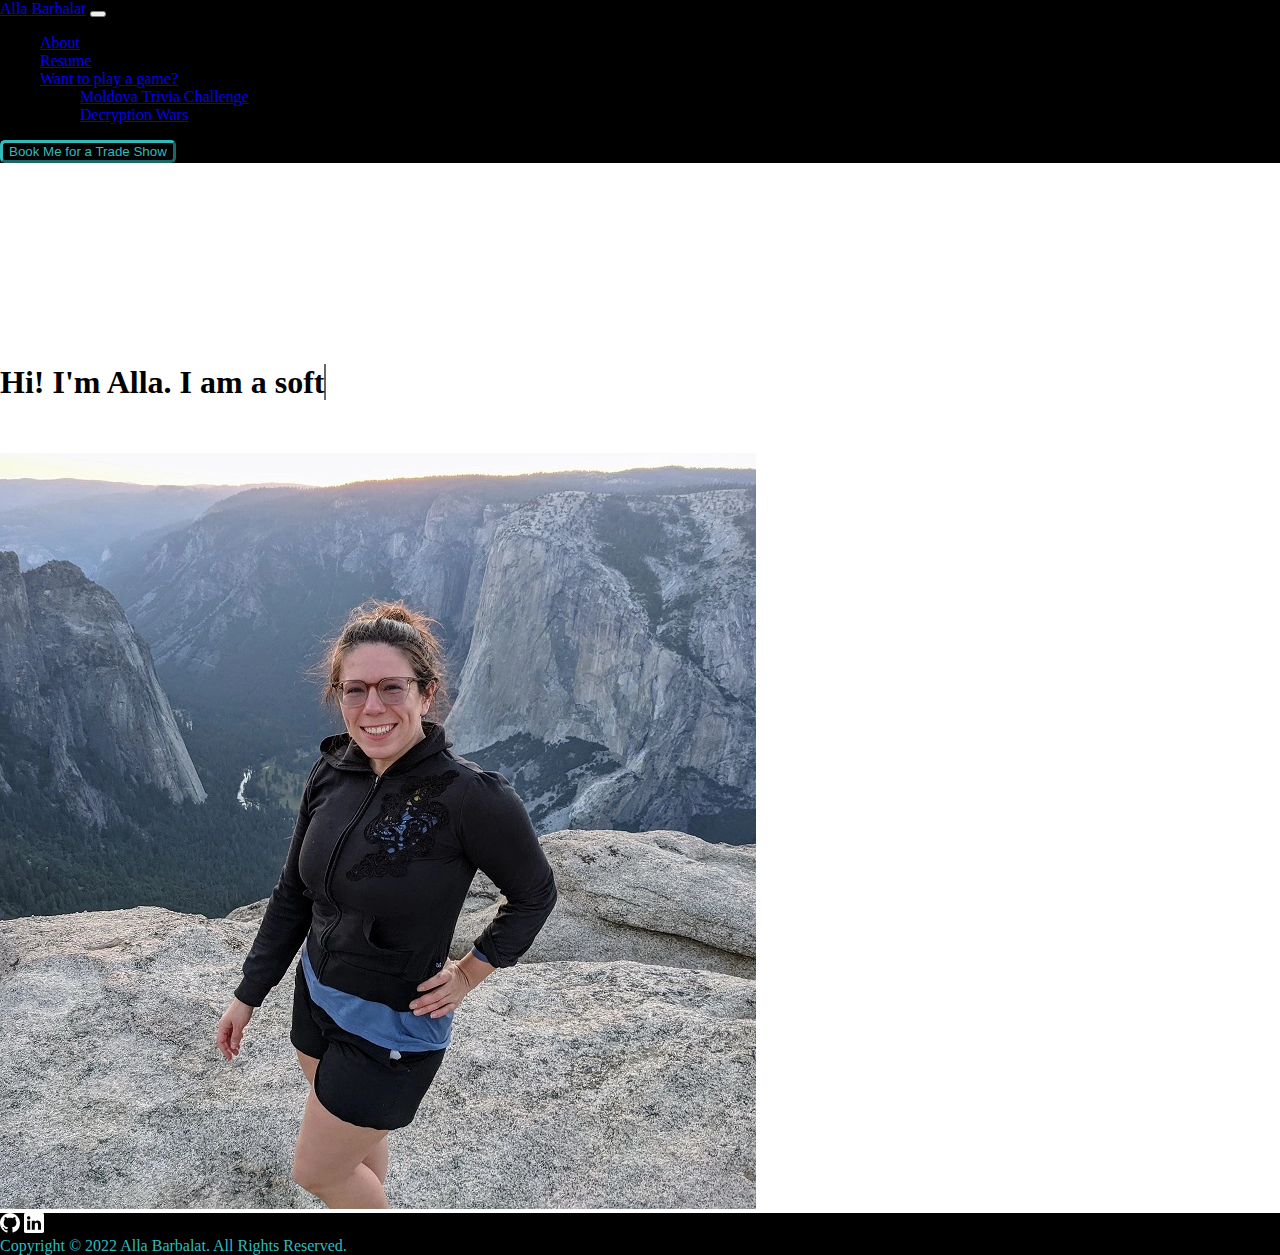
==== index.html @ ff0090ff "state of my personal website as of 10-9-2024" ====
<!DOCTYPE html>

<html lang="en">
    <head>
    <meta charset="utf-8">
    <meta name="viewport" content="width=device-width, initial-scale=1, shrink-to-fit=no">
        <link href="https://cdn.jsdelivr.net/npm/bootstrap@5.0.2/dist/css/bootstrap.min.css" rel="stylesheet" integrity="sha384-EVSTQN3/azprG1Anm3QDgpJLIm9Nao0Yz1ztcQTwFspd3yD65VohhpuuCOmLASjC" crossorigin="anonymous">
        <link href="styles.css" rel="stylesheet">
        <script>
            // credit to SpeckyBoy for the code below, see 'https://speckyboy.com/css-javascript-text-animation-snippets/' //

            var TxtRotate = function(el, toRotate, period) {
                this.toRotate = toRotate;
                this.el = el;
                this.loopNum = 0;
                this.period = parseInt(period, 10) || 2000;
                this.txt = '';
                this.tick();
                this.isDeleting = false;
                };

                TxtRotate.prototype.tick = function() {
                var i = this.loopNum % this.toRotate.length;
                var fullTxt = this.toRotate[i];

            if (this.isDeleting) {
                this.txt = fullTxt.substring(0, this.txt.length - 1);
            } else {
                this.txt = fullTxt.substring(0, this.txt.length + 1);
            }

            this.el.innerHTML = '<span class="wrap">'+this.txt+'</span>';

            var that = this;
            var delta = 300 - Math.random() * 100;

            if (this.isDeleting) { delta /= 2; }

            if (!this.isDeleting && this.txt === fullTxt) {
                delta = this.period;
                this.isDeleting = true;
            } else if (this.isDeleting && this.txt === '') {
                this.isDeleting = false;
                this.loopNum++;
                delta = 500;
            }

            setTimeout(function() {
                that.tick();
            }, delta);
            };

            window.onload = function() {
            var elements = document.getElementsByClassName('txt-rotate');
            for (var i=0; i<elements.length; i++) {
                var toRotate = elements[i].getAttribute('data-rotate');
                var period = elements[i].getAttribute('data-period');
                if (toRotate) {
                new TxtRotate(elements[i], JSON.parse(toRotate), period);
                }
            }
            // INJECT CSS
            var css = document.createElement("style");
            css.type = "text/css";
            css.innerHTML = ".txt-rotate > .wrap { border-right: 0.08em solid #666 }";
            document.body.appendChild(css);
            };

        </script>
        <title>Alla's Page</title>
    </head>
    <body class="d-flex flex-column bg-dark body">
        <nav class="navbar navbar-expand-lg navbar-dark fixed-top">
        <div class="container-fluid">
            <a class="navbar-brand" aria-current="page" href="index.html">Alla Barbalat</a>
            <button class="navbar-toggler" type="button" data-bs-toggle="collapse" data-bs-target="#navbarSupportedContent" aria-controls="navbarSupportedContent" aria-expanded="false" aria-label="Toggle navigation">
            <span class="navbar-toggler-icon"></span>
            </button>
            <div class="collapse navbar-collapse" id="navbarSupportedContent">
            <ul class="navbar-nav me-auto mb-2 mb-lg-0">
                <li class="nav-item">
                <a class="nav-link" href="about.html">About</a>
                </li>
                <li class="nav-item">
                <a class="nav-link" href="resume.html">Resume</a>
                </li>
                <li class="nav-item dropdown">
                <a class="nav-link dropdown-toggle" href="#" id="navbarDropdown" role="button" data-bs-toggle="dropdown" aria-expanded="false">
                    Want to play a game?
                </a>
                <ul class="dropdown-menu" aria-labelledby="navbarDropdown">
                    <li><a class="dropdown-item" href="trivia.html" target="_blank">Moldova Trivia Challenge</a></li>
                    <li><a class="dropdown-item" href="under_construction.html">Decryption Wars</a></li>
                </ul>
                </li>
            </ul>
            <button class="btn-outline-light btn-primary" onclick="location.href='https://www.tradeshowtalent.me';" value="Go to trade show booking site">Book Me for a Trade Show</button>
            </div>
            </div>
        </nav>
        <main class="flex-shrink-0 main">
        <div class="padded bg-dark text-white">
            <div class="container">
            <div class="row align-items-start">
                <div class="container-sm col-md-4 col-sm-6 d-flex align-items-center justify-content-center padded">
                    <div class="container padded extra-padding">
                        <h1> Hi! I'm Alla. I am a
                        <span
                            class="txt-rotate text-wrap"
                            data-period="2000"
                            data-rotate='[ "software engineer in training.", "former attorney.", "tech enthusiast.", "tradeshow spokesmodel.", "dreamer!" ]'></span>
                        </h1>
                    <!--
                    <div class="padded">
                        <button type="button" class="btn btn-dark" data-toggle="button" aria-pressed="false" autocomplete="off">
                         <svg id="running" xmlns="http://www.w3.org/2000/svg" width="20" height="20" fill="white" class="bi bi-file-play" viewBox="0 0 16 16">
                        <path d="M6 10.117V5.883a.5.5 0 0 1 .757-.429l3.528 2.117a.5.5 0 0 1 0 .858l-3.528 2.117a.5.5 0 0 1-.757-.43z"/>
                        <path d="M4 0a2 2 0 0 0-2 2v12a2 2 0 0 0 2 2h8a2 2 0 0 0 2-2V2a2 2 0 0 0-2-2H4zm0 1h8a1 1 0 0 1 1 1v12a1 1 0 0 1-1 1H4a1 1 0 0 1-1-1V2a1 1 0 0 1 1-1z"/>
                        </svg>
                        <svg id="paused" xmlns="http://www.w3.org/2000/svg" width="20" height="20" fill="white" class="bi bi-pause-btn" viewBox="0 0 16 16">
                        <path d="M6.25 5C5.56 5 5 5.56 5 6.25v3.5a1.25 1.25 0 1 0 2.5 0v-3.5C7.5 5.56 6.94 5 6.25 5zm3.5 0c-.69 0-1.25.56-1.25 1.25v3.5a1.25 1.25 0 1 0 2.5 0v-3.5C11 5.56 10.44 5 9.75 5z"/>
                        <path d="M0 4a2 2 0 0 1 2-2h12a2 2 0 0 1 2 2v8a2 2 0 0 1-2 2H2a2 2 0 0 1-2-2V4zm15 0a1 1 0 0 0-1-1H2a1 1 0 0 0-1 1v8a1 1 0 0 0 1 1h12a1 1 0 0 0 1-1V4z"/>
                        </svg>
                        </button>
                    </div>
                    -->
                    </div>
                </div>
                <div class="container col-md-6 col-sm-4">
                    <img class="img-fluid" src="images/Yosemite_3.webp" alt="Smiling woman at Yosemite">
                </div>
                </div>
            </div>
        </div>
        </main>
            <footer class="black-background mt-auto text-center text-white">
                <div class="container p-4">
                    <div class="mb-4">
                <a href="https://github.com/oakal510" target="_blank">
                    <svg xmlns="http://www.w3.org/2000/svg" width="20" height="20" fill=white class="bi bi-github" viewBox="0 0 16 16">
                    <path d="M8 0C3.58 0 0 3.58 0 8c0 3.54 2.29 6.53 5.47 7.59.4.07.55-.17.55-.38 0-.19-.01-.82-.01-1.49-2.01.37-2.53-.49-2.69-.94-.09-.23-.48-.94-.82-1.13-.28-.15-.68-.52-.01-.53.63-.01 1.08.58 1.23.82.72 1.21 1.87.87 2.33.66.07-.52.28-.87.51-1.07-1.78-.2-3.64-.89-3.64-3.95 0-.87.31-1.59.82-2.15-.08-.2-.36-1.02.08-2.12 0 0 .67-.21 2.2.82.64-.18 1.32-.27 2-.27.68 0 1.36.09 2 .27 1.53-1.04 2.2-.82 2.2-.82.44 1.1.16 1.92.08 2.12.51.56.82 1.27.82 2.15 0 3.07-1.87 3.75-3.65 3.95.29.25.54.73.54 1.48 0 1.07-.01 1.93-.01 2.2 0 .21.15.46.55.38A8.012 8.012 0 0 0 16 8c0-4.42-3.58-8-8-8z"/>
                    </svg></a>
                <a href="https://linkedin.com/in/allabarbalat" target="_blank">
                    <svg xmlns="http://www.w3.org/2000/svg" width="20" height="20" fill=white class="bi bi-linkedin" viewBox="0 0 16 16">
                    <path d="M0 1.146C0 .513.526 0 1.175 0h13.65C15.474 0 16 .513 16 1.146v13.708c0 .633-.526 1.146-1.175 1.146H1.175C.526 16 0 15.487 0 14.854V1.146zm4.943 12.248V6.169H2.542v7.225h2.401zm-1.2-8.212c.837 0 1.358-.554 1.358-1.248-.015-.709-.52-1.248-1.342-1.248-.822 0-1.359.54-1.359 1.248 0 .694.521 1.248 1.327 1.248h.016zm4.908 8.212V9.359c0-.216.016-.432.08-.586.173-.431.568-.878 1.232-.878.869 0 1.216.662 1.216 1.634v3.865h2.401V9.25c0-2.22-1.184-3.252-2.764-3.252-1.274 0-1.845.7-2.165 1.193v.025h-.016a5.54 5.54 0 0 1 .016-.025V6.169h-2.4c.03.678 0 7.225 0 7.225h2.4z"/>
                    </svg> </a>
                    </div>
                </div>
                <div class="text-center mt-auto py-3 accent">
                Copyright &#169; 2022 Alla Barbalat. All Rights Reserved.
                </div>
            </footer>
        <script src="https://cdn.jsdelivr.net/npm/bootstrap@5.0.2/dist/js/bootstrap.bundle.min.js" integrity="sha384-MrcW6ZMFYlzcLA8Nl+NtUVF0sA7MsXsP1UyJoMp4YLEuNSfAP+JcXn/tWtIaxVXM" crossorigin="anonymous"></script>

    </body>
</html>
---- styles.css ----
.accent {
    color: #31bbbb;
}

.accent-background {
    background-color: #31bbbb;
    border-radius: 10px;
}

.black-background {
    background-color: black;
}

.body {
    display: flex;
    flex-direction: column;
    margin: 0;
    min-height: 100vh;
}

.btn-primary {
    color: #31bbbb;
    background-color: #000;
    border-radius: 5px;
    border-color: #31bbbb;
    border-width: 3px;
}

.btn-primary:hover {
    color: #000;
    background-color: #31bbbb;
    border-color: #31bbbb;
}

.btn-primary:focus {
    color: #000;
    background-color: #31bbbb;
    border-color: #31bbbb;
}

.extra-padding {
    padding-top: 30px;
    padding-bottom: 30px;
}

.gif-size {
    width: 400px;
    height: auto;
    display: inline-block;
    margin: auto;
  }

.link {
    color: #26867c;
}

.link:hover {
    color: #014d4e;
}

.link:focus {
    color: #014d4e;
}

.list {
    list-style-position: inside;
}

.main {
    flex: 1;
}

.navbar {
    background-color: #000;
}

.padded {
    padding-top: 60px;
}

.thermo-size {
    width: 30px;
    height: auto;
    display: inline-block;
    margin: auto;
  }

@media screen and (prefers-reduced-motion: reduce) {
    #reduceMotionStatus {
      display: block;
      text-align: center;
      font-family: sans-serif;
      font-size: small;
      color: #666;
    }
}
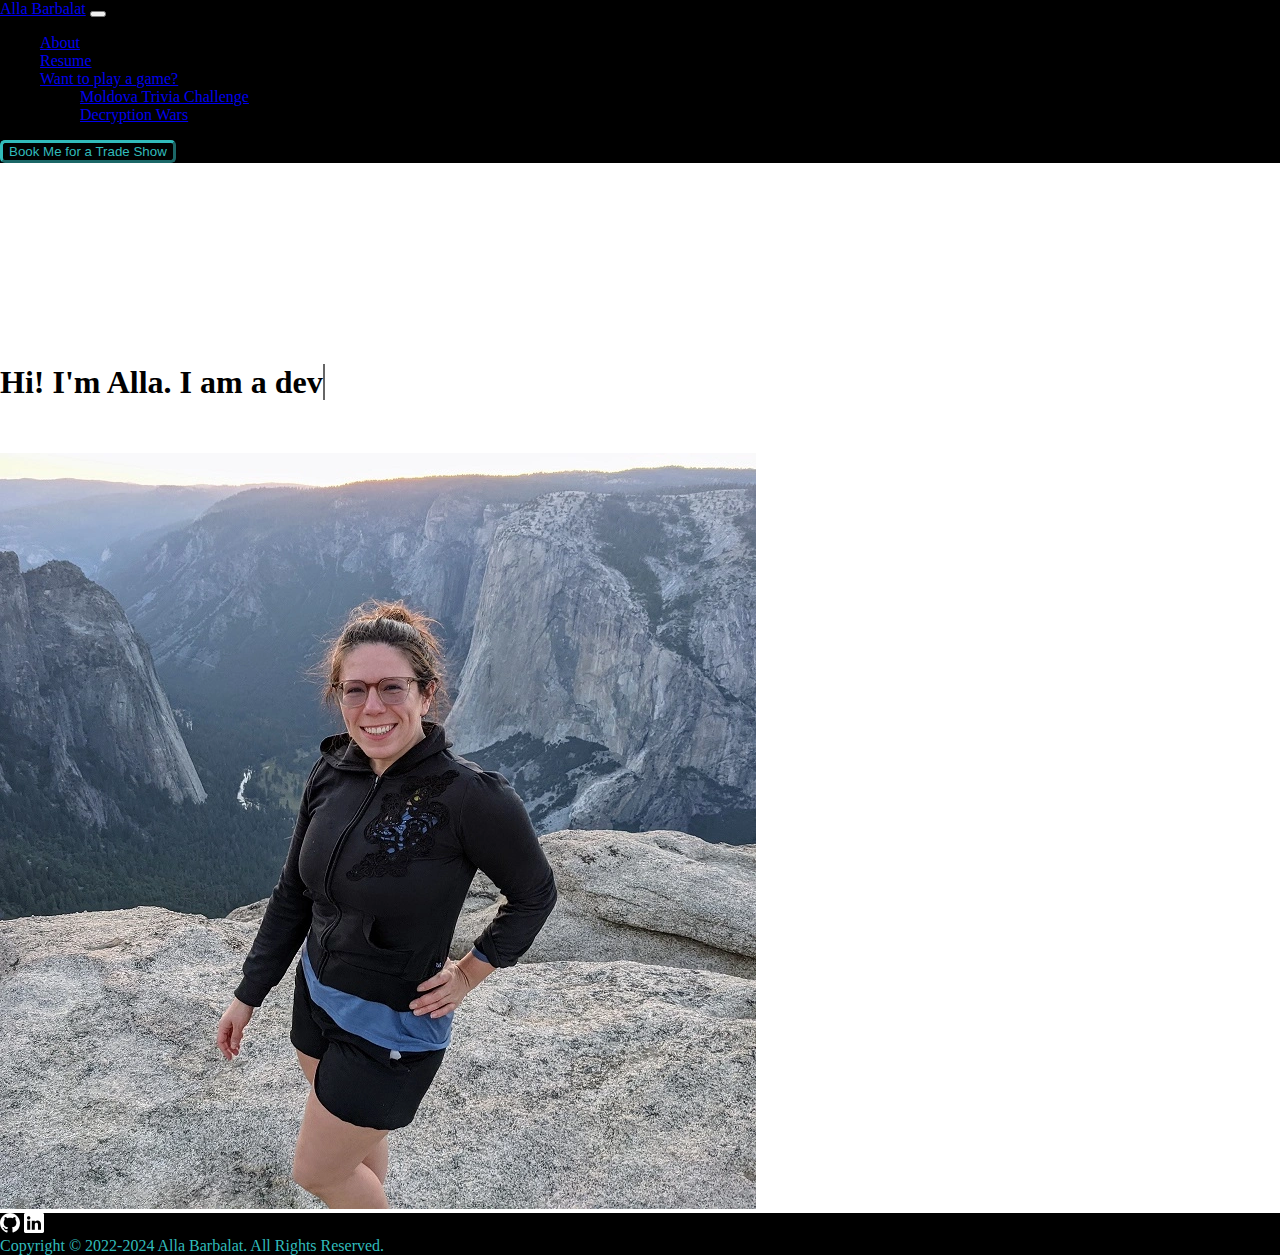
==== commit 2db23ba3: "update to home page animation and delete unused photos" ====
--- a/index.html
+++ b/index.html
@@ -108,7 +108,7 @@
                         <span
                             class="txt-rotate text-wrap"
                             data-period="2000"
-                            data-rotate='[ "software engineer in training.", "former attorney.", "tech enthusiast.", "tradeshow spokesmodel.", "dreamer!" ]'></span>
+                            data-rotate='[ "developer advocate.", "former attorney.", "tech enthusiast.", "tradeshow spokesmodel.", "dreamer!" ]'></span>
                         </h1>
                     <!--
                     <div class="padded">
@@ -147,7 +147,7 @@
                     </div>
                 </div>
                 <div class="text-center mt-auto py-3 accent">
-                Copyright &#169; 2022 Alla Barbalat. All Rights Reserved.
+                Copyright &#169; 2022-2024 Alla Barbalat. All Rights Reserved.
                 </div>
             </footer>
         <script src="https://cdn.jsdelivr.net/npm/bootstrap@5.0.2/dist/js/bootstrap.bundle.min.js" integrity="sha384-MrcW6ZMFYlzcLA8Nl+NtUVF0sA7MsXsP1UyJoMp4YLEuNSfAP+JcXn/tWtIaxVXM" crossorigin="anonymous"></script>
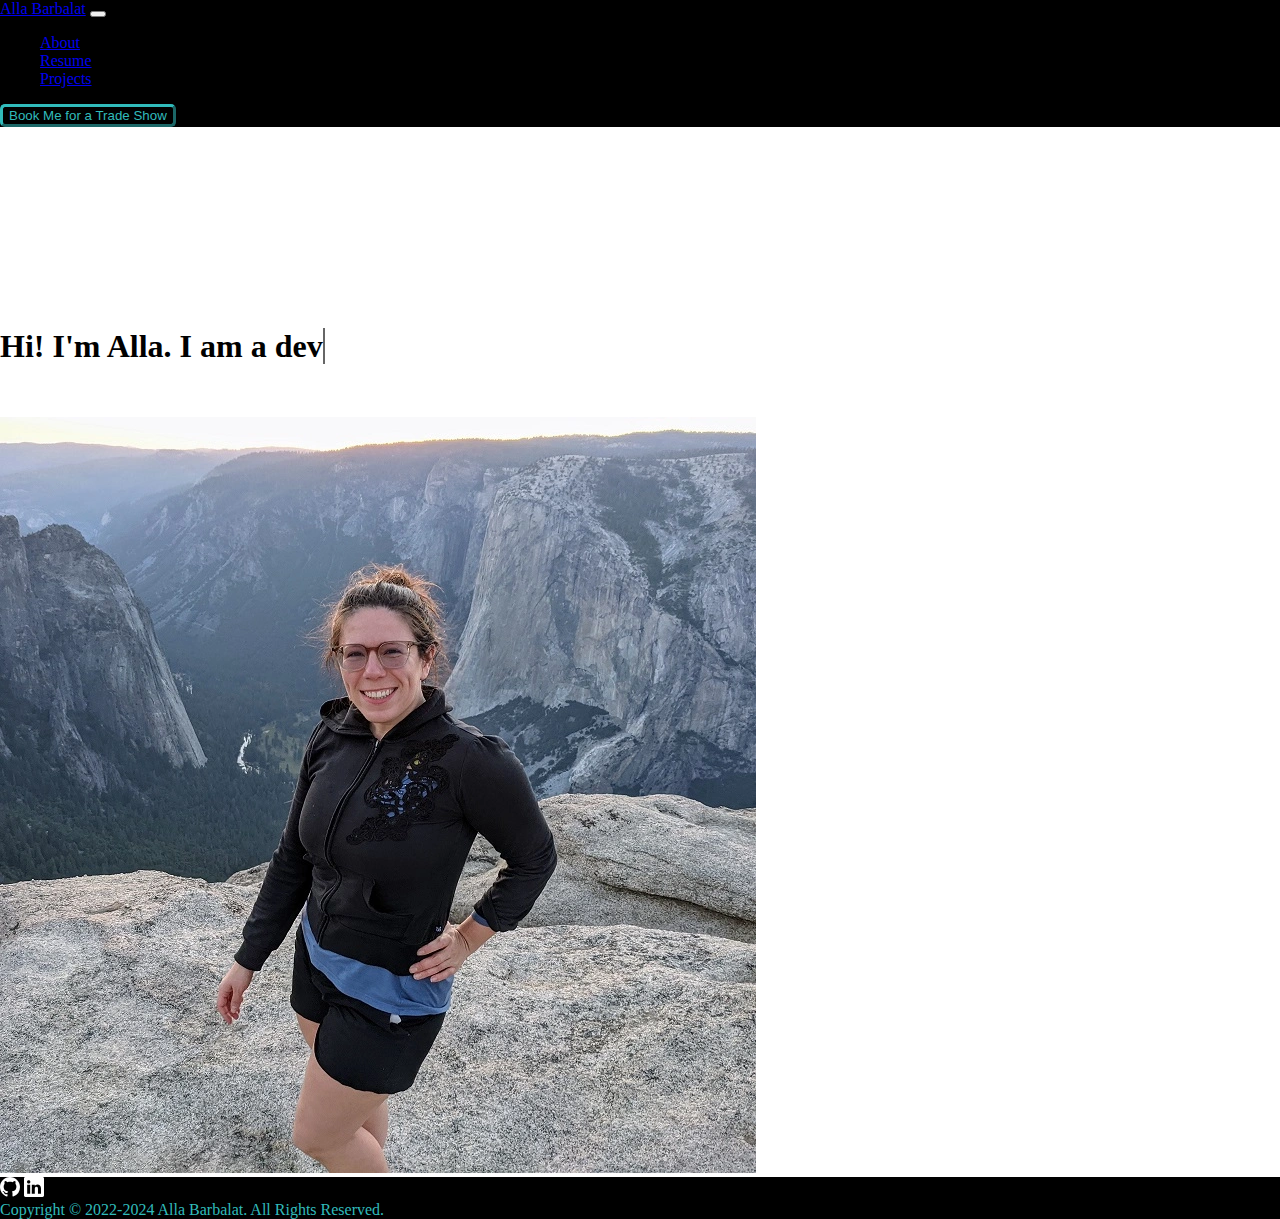
==== commit 6d3a4b29: "update todo and update menu bar" ====
--- a/index.html
+++ b/index.html
@@ -84,14 +84,8 @@
                 <li class="nav-item">
                 <a class="nav-link" href="resume.html">Resume</a>
                 </li>
-                <li class="nav-item dropdown">
-                <a class="nav-link dropdown-toggle" href="#" id="navbarDropdown" role="button" data-bs-toggle="dropdown" aria-expanded="false">
-                    Want to play a game?
-                </a>
-                <ul class="dropdown-menu" aria-labelledby="navbarDropdown">
-                    <li><a class="dropdown-item" href="trivia.html" target="_blank">Moldova Trivia Challenge</a></li>
-                    <li><a class="dropdown-item" href="under_construction.html">Decryption Wars</a></li>
-                </ul>
+                <li class="nav-item">
+                <a class="nav-link" href="under_construction.html">Projects</a>
                 </li>
             </ul>
             <button class="btn-outline-light btn-primary" onclick="location.href='https://www.tradeshowtalent.me';" value="Go to trade show booking site">Book Me for a Trade Show</button>
@@ -108,7 +102,7 @@
                         <span
                             class="txt-rotate text-wrap"
                             data-period="2000"
-                            data-rotate='[ "developer advocate.", "former attorney.", "tech enthusiast.", "tradeshow spokesmodel.", "dreamer!" ]'></span>
+                            data-rotate='[ "developer advocate.", "former attorney.", "tech enthusiast.", "trade show spokesmodel.", "dreamer!" ]'></span>
                         </h1>
                     <!--
                     <div class="padded">
@@ -127,7 +121,7 @@
                     </div>
                 </div>
                 <div class="container col-md-6 col-sm-4">
-                    <img class="img-fluid" src="images/Yosemite_3.webp" alt="Smiling woman at Yosemite">
+                    <img class="img-fluid" src="images/Yosemite.webp" alt="Smiling woman at Yosemite">
                 </div>
                 </div>
             </div>
